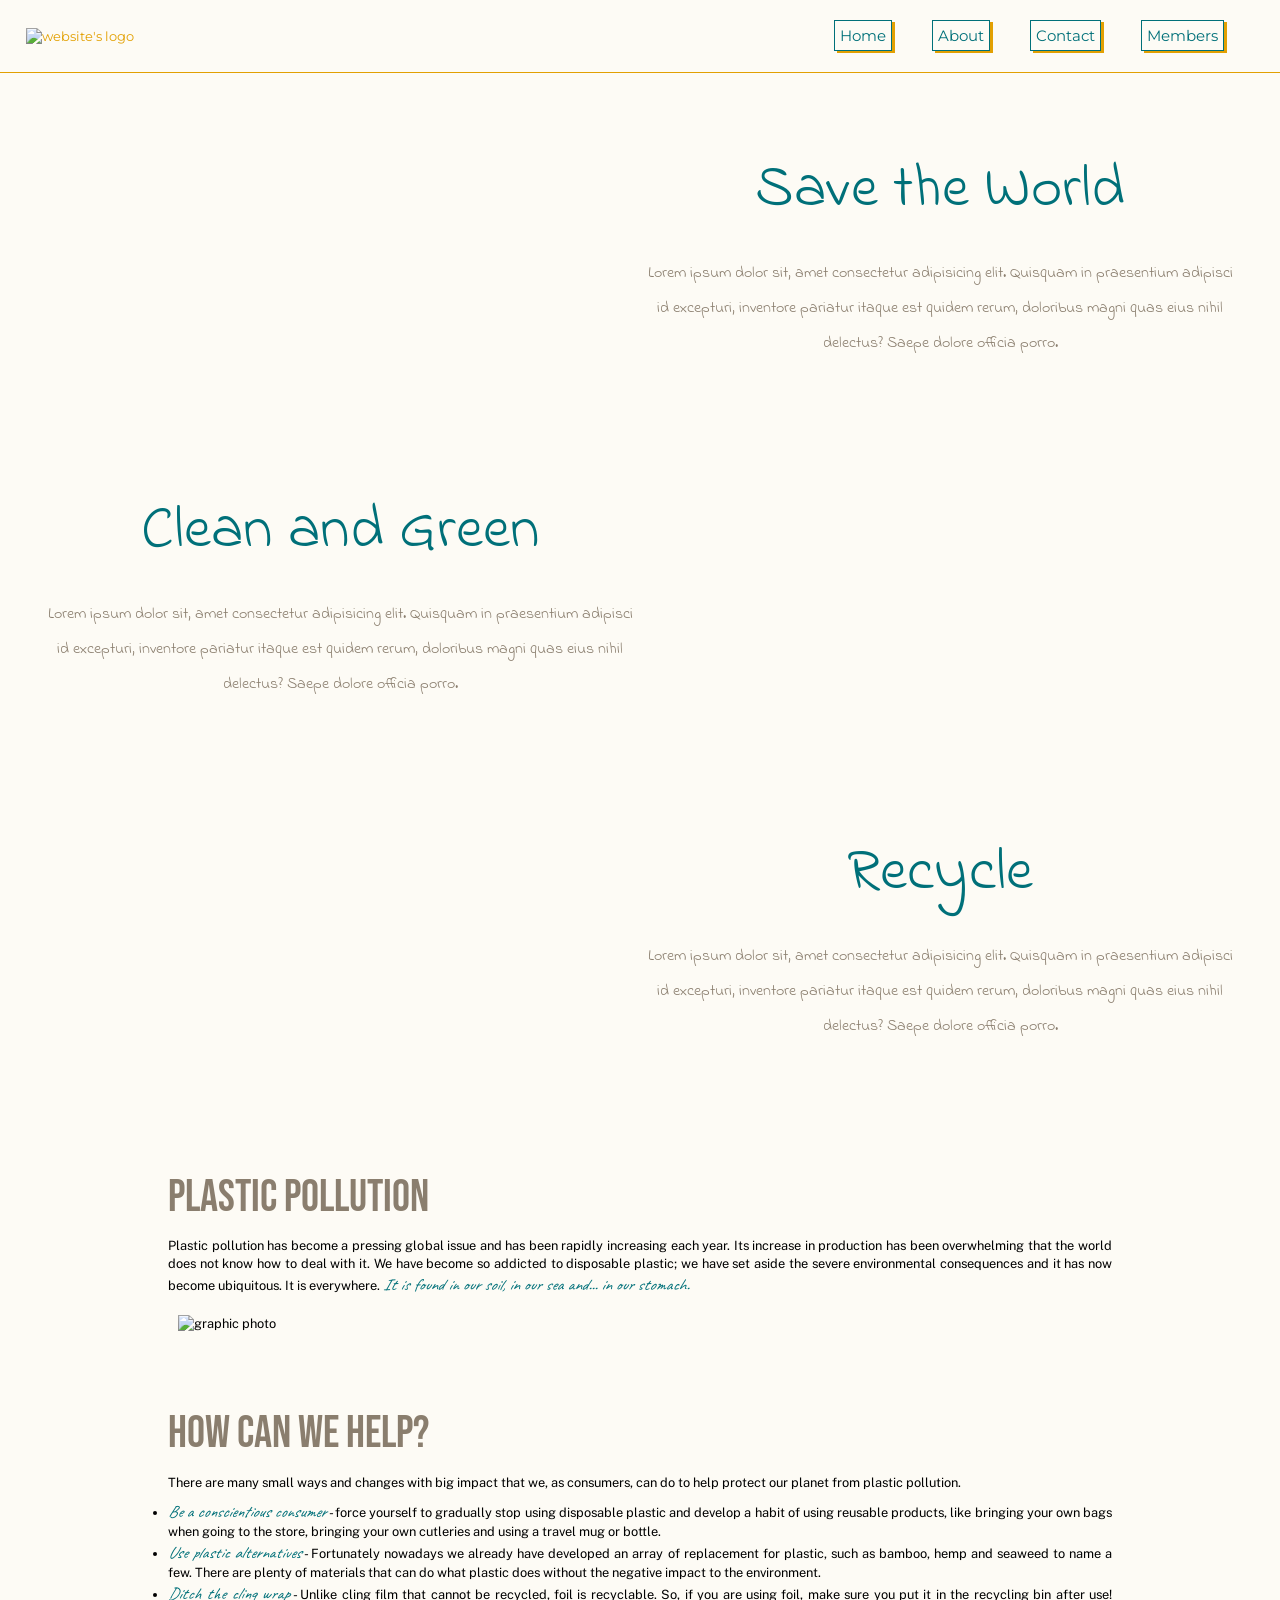
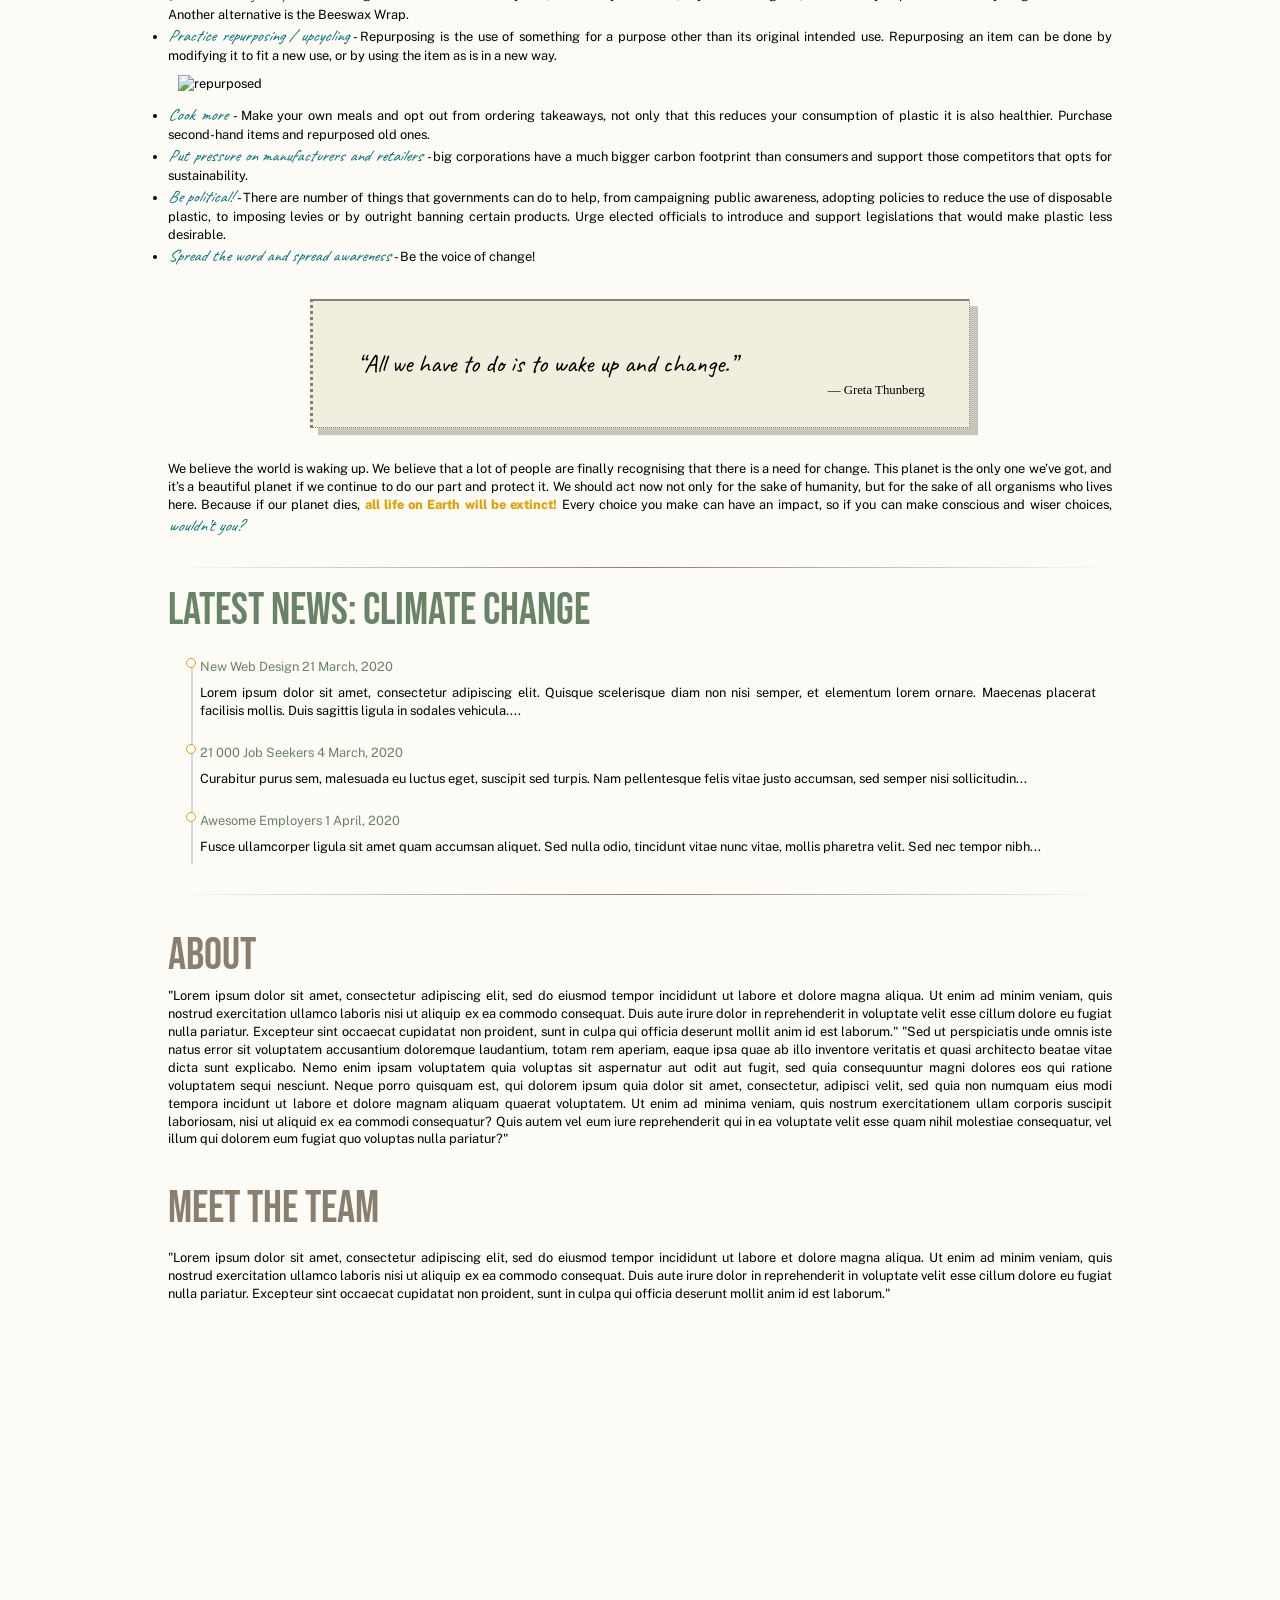
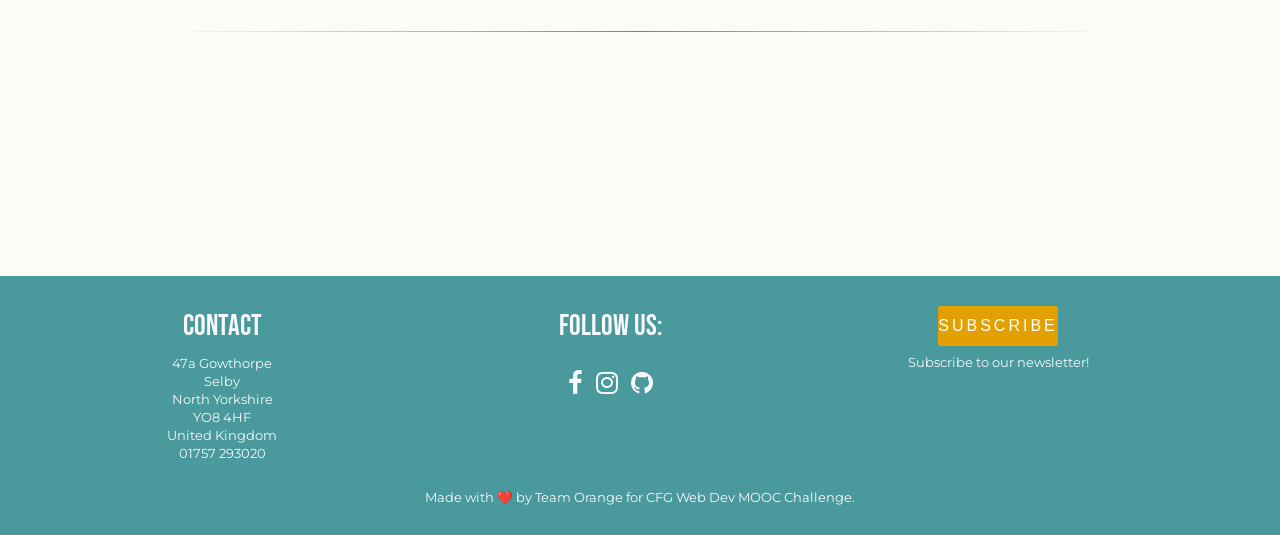
==== home.html @ 7faf9de5 "update" ====
<!DOCTYPE html>
<html lang="en">

<head>
    <meta charset="UTF-8">
    <title>Team Naranja: Website's Main Page</title>
   
    <meta http-equiv="X-UA-Compatible" content="IE=edge">
    <meta name="viewport" content="width=device-width, initial-scale=1.0">


  <!-- Favicon -->
  <link rel="icon" type="image/png" href="./assets/images/favicon.svg">


    <!-- CSS LINK GOES HERE -->
    <link rel="stylesheet" href="styles.css">
    <link rel="stylesheet" href="https://maxcdn.bootstrapcdn.com/font-awesome/4.7.0/css/font-awesome.min.css">


</head>

<body>
 <!-- Back to top button - displayed when the user scrolls down -->
 
 <button onclick="topFunction()" id="myBtn" title="Go to top">
    <img id="top" src="./assets/images/top-arrow.png" 
    alt="up to top arrow" width="20" height="20">
</button>

   <header>
    <nav>
    <div class="header_logo">
        <img src="assets/images/logo-naranja-100X40.svg" alt="website's logo">
    </div>
            <ul class="header_nav-list">
                <li><a href="index.html">Home</a></li>
                <li><a href="#about">About</a></li>
                <li><a href="#contact">Contact</a></li>
                <li><a href="Members.html">Members</a></li>


            </ul>
    </nav>

    <div class="menu-wrap">
        <input type="checkbox" class="toggler">
            <div class="hamburger">
                <div></div>
            </div>
            <div class="menu">
                <div>
                    <div>
                        <ul>
                            <li><a href="index.html">Home</a></li>
                            <li><a href="#about">About</a></li>
                            <li><a href="#contact">Contact</a></li>
                            <li><a href="Members.html">Members</a></li>
                        </ul>
                    </div>
                </div>
            </div>
    </div>
    </header>   

    <main>
        <div class="header">
        <div class="content_top">
            <img src="./assets/images/first.jpeg" alt="">
            <div class="content_writeup">
                <p>Save the World</p>
                <small>Lorem ipsum dolor sit, amet consectetur adipisicing elit. Quisquam in praesentium adipisci id excepturi,
                    inventore pariatur itaque est quidem rerum, doloribus magni quas eius nihil delectus? Saepe dolore officia
                    porro.</small>
            </div>
        </div>

        <div class="content_top">
            <div class="content_writeup">
                <p>Clean and Green</p>
                <small>Lorem ipsum dolor sit, amet consectetur adipisicing elit. Quisquam in praesentium adipisci id excepturi,
                    inventore pariatur itaque est quidem rerum, doloribus magni quas eius nihil delectus? Saepe dolore officia
                    porro.</small>
                </div>
                <img src="./assets/images/girl.jpeg" alt="">
            </div>
            
        <div class="content_top">
            <img src="./assets/images/istockphoto-153561513-612x612.jpeg" alt="">
            <div class="content_writeup">
                <p>Recycle</p>
                <small>Lorem ipsum dolor sit, amet consectetur adipisicing elit. Quisquam in praesentium adipisci id excepturi,
                    inventore pariatur itaque est quidem rerum, doloribus magni quas eius nihil delectus? Saepe dolore officia
                    porro.</small>
            </div>

        </div>

        <div class="content">
            <article>
            <h1>Plastic Pollution</h1>
            <p>Plastic pollution has become a pressing global issue and has been rapidly increasing each year.
                Its increase in production has been overwhelming that the world does not know how to deal with it.
                We have become so addicted to disposable plastic; we have set aside the severe environmental consequences and it has now become ubiquitous.
                It is everywhere. <em>It is found in our soil, in our sea and... in our stomach.</em></p>
            <img src="assets/images/pexels-francis-desjardins-8275505.jpg" alt="graphic photo">
            <br>
            </article>
        <hr>    
            <article>
                    <h1>How can we help?</h1>
                    <p>There are many small ways and changes with big impact that we, as consumers, can do to help protect our planet from plastic pollution.</p>
                    <ul>
                    <li><em>Be a conscientious consumer</em> - force yourself to gradually stop using disposable plastic and develop a habit of using reusable products, like bringing your own bags when going to the store, bringing your own cutleries and using a travel mug or bottle.</li>
                    <li><em>Use plastic alternatives</em> - Fortunately nowadays we already have developed an array of replacement for plastic, such as bamboo, hemp and seaweed to name a few. There are plenty of materials that can do what plastic does without the negative impact to the environment.</li>
                    <li><em>Ditch the cling wrap</em> - Unlike cling film that cannot be recycled, foil is recyclable. So, if you are using foil, make sure you put it in the recycling bin after use! Another alternative is the Beeswax Wrap.</li>
                    <li><em>Practice repurposing / upcycling</em> - 
                      Repurposing is the use of something for a purpose other than its original intended use. Repurposing an item can be done by modifying it to fit a new use, or by using the item as is in a new way.</li>
                      <img src="assets/images/pexels-karolina-grabowska-7692976.jpg" alt="repurposed">
                  <li><em>Cook more </em>- Make your own meals and opt out from ordering takeaways, not only that this
                      reduces your consumption of plastic it is also healthier. Purchase second-hand items and
                      repurposed old ones.</li>
                  <li><em>Put pressure on manufacturers and retailers </em>- big corporations have a much bigger carbon
                      footprint than consumers and support those competitors that opts for sustainability.</li>
                  <li><em>Be political! </em> - There are number of things that governments can do to help, from campaigning public awareness, adopting policies to reduce the use of disposable plastic, to imposing levies or by outright banning certain products. Urge elected officials to introduce and support
                      legislations that would make plastic less desirable.</li>
                   <li><em>Spread the word and spread awareness </em>- Be the voice of change!</li>
                </ul>

            

            
                <blockquote>“All we have to do is to wake up and change.”<br><span class="quote_author">— Greta Thunberg</span></blockquote>
                We believe the world is waking up. We believe that a lot of people are finally recognising that there is a need for change.
                This planet is the only one we’ve got, and it’s a beautiful planet if we continue to do our part and protect it.
                We should act now not only for the sake of humanity, but for the sake of all organisms who lives here. Because if our planet dies, <strong>all life on Earth will be extinct!</strong>
                Every choice you make can have an impact, so if you can make conscious and wiser choices, <em>wouldn’t you?</em>
            </article>
            

            <article>
                <hr>
                <h1><a href="https://edition.cnn.com/specials/world/cnn-climate">LATEST NEWS: CLIMATE CHANGE</a></h1>
                <!-- <div class="box"> -->
                        <div class="col-md-6 offset-md-3">

                            <ul class="timeline">
                                <li>
                                    <a target="_blank" href="https://www.totoprayogo.com/#">New Web Design</a>
                                    <a href="#" class="float-right">21 March, 2020</a>
                                    <p>Lorem ipsum dolor sit amet, consectetur adipiscing elit. Quisque scelerisque diam non nisi semper, et elementum lorem ornare. Maecenas placerat facilisis mollis. Duis sagittis ligula in sodales vehicula....</p>
                                </li>
                                <li>
                                    <a href="#">21 000 Job Seekers</a>
                                    <a href="#" class="float-right">4 March, 2020</a>
                                    <p>Curabitur purus sem, malesuada eu luctus eget, suscipit sed turpis. Nam pellentesque felis vitae justo accumsan, sed semper nisi sollicitudin...</p>
                                </li>
                                <li>
                                    <a href="#">Awesome Employers</a>
                                    <a href="#" class="float-right">1 April, 2020</a>
                                    <p>Fusce ullamcorper ligula sit amet quam accumsan aliquet. Sed nulla odio, tincidunt vitae nunc vitae, mollis pharetra velit. Sed nec tempor nibh...</p>
                                </li>
                            </ul>
                        <!-- </div> -->
                </div>
                </article>

                <hr>

         <section name="About" id="about">
                <h1>About</h1>
                "Lorem ipsum dolor sit amet, consectetur adipiscing elit, sed do eiusmod tempor incididunt ut labore et dolore magna aliqua.
             Ut enim ad minim veniam, quis nostrud exercitation ullamco laboris nisi ut aliquip ex ea commodo consequat.
             Duis aute irure dolor in reprehenderit in voluptate velit esse cillum dolore eu fugiat nulla pariatur.
             Excepteur sint occaecat cupidatat non proident, sunt in culpa qui officia deserunt mollit anim id est laborum."

            "Sed ut perspiciatis unde omnis iste natus error sit voluptatem accusantium doloremque laudantium, totam rem aperiam, eaque ipsa quae ab illo inventore veritatis et quasi architecto beatae vitae dicta sunt explicabo.
             Nemo enim ipsam voluptatem quia voluptas sit aspernatur aut odit aut fugit, sed quia consequuntur magni dolores eos qui ratione voluptatem sequi nesciunt.
             Neque porro quisquam est, qui dolorem ipsum quia dolor sit amet, consectetur, adipisci velit, sed quia non numquam eius modi tempora incidunt ut labore et dolore magnam aliquam quaerat voluptatem.
             Ut enim ad minima veniam, quis nostrum exercitationem ullam corporis suscipit laboriosam, nisi ut aliquid ex ea commodi consequatur? Quis autem vel eum iure reprehenderit qui in ea voluptate velit esse quam nihil molestiae consequatur, vel illum qui dolorem eum fugiat quo voluptas nulla pariatur?"



            </section>

            <section id="members" name="Meet the Team">
               <h1>Meet the Team</h1>
            
               <p>"Lorem ipsum dolor sit amet, consectetur adipiscing elit, sed do eiusmod tempor incididunt ut labore et dolore magna
                aliqua. Ut enim ad minim veniam, quis nostrud exercitation ullamco laboris nisi ut aliquip ex ea commodo consequat.
                Duis aute irure dolor in reprehenderit in voluptate velit esse cillum dolore eu fugiat nulla pariatur. Excepteur sint
                occaecat cupidatat non proident, sunt in culpa qui officia deserunt mollit anim id est laborum."</p>
            </article>
            <div class="box fix">
                <img src="assets/images/Vivian.jpg" class="avatar" alt="Vivian">
              <h2>Vivian</h2>
              "Lorem ipsum dolor sit amet, consectetur adipiscing elit, sed do eiusmod tempor incididunt ut labore et dolore magna
              aliqua. Ut enim ad minim veniam, quis nostrud exercitation ullamco laboris nisi ut aliquip ex ea commodo consequat.
              Duis aute irure dolor in reprehenderit in voluptate velit esse cillum dolore eu fugiat nulla pariatur. Excepteur sint
              occaecat cupidatat non proident, sunt in culpa qui officia deserunt mollit anim id est laborum."
            </div>
            <hr>
            <div class="box fix">
                <img src="assets/images/00001864000300.jpg" class="avatar" alt="Jenny">
              <h2>Jenny</h2>
               Lorem ipsum dolor sit amet, consectetur adipiscing elit, sed do eiusmod tempor incididunt ut labore et dolore magna
              aliqua. Ut enim ad minim veniam, quis nostrud exercitation ullamco laboris nisi ut aliquip ex ea commodo consequat.
              Duis aute irure dolor in reprehenderit in voluptate velit esse cillum dolore eu fugiat nulla pariatur. Excepteur sint
              occaecat cupidatat non proident, sunt in culpa qui officia deserunt mollit anim id est laborum."
            </div>

            <hr>
                <div class="box fix">
                    <img src="assets/images/stella-photo.png" class="avatar" alt="Stella">
                    <h2>Stella</h2>
                        "Lorem ipsum dolor sit amet, consectetur adipiscing elit, sed do eiusmod tempor incididunt ut labore et dolore magna
                        aliqua. Ut enim ad minim veniam, quis nostrud exercitation ullamco laboris nisi ut aliquip ex ea commodo consequat.
                        Duis aute irure dolor in reprehenderit in voluptate velit esse cillum dolore eu fugiat nulla pariatur. Excepteur sint
                        occaecat cupidatat non proident, sunt in culpa qui officia deserunt mollit anim id est laborum."</p>
                </div>
        </section>
    </main>
   

    <footer>

        <section id="footer">
            <div class="row">
                <div class="column">
                  <h3 id="contact">Contact</h3>
                  <p>47a Gowthorpe<br>
                    Selby<br>
                    North Yorkshire<br>
                    YO8 4HF<br>
                    United Kingdom<br>
                    
                    01757 293020  </p>
                </div>
                <div class="column">
                  <h3>Follow us:</h2><br>
                    <div class="footer_socials">

                        <a href="https://www.facebook.com/" title="Facebook" target="_blank"><i class="fa fa-facebook"></i></a>
                        <a href="https://www.instagram.com/" title="Instagram" target="_blank"><i class="fa fa-instagram"></i></a>
                        <a href="https://github.com/Stellabam/team-orange-CFG" title="Github" target="_blank"><i class="fa fa-github"></i></a>
   <!-- Ignore these social icons 
                        <a href="#" title="LinkedIn+" target="_blank"><i class="fa fa-linkedin"></i></a>
                        <a href="#" title="Dribbble" target="_blank"><i class="fa fa-dribbble"></i></a>-->

                    </div>
                </div>
                <div class="column">

                        <button id="open-subscribe-form">
                            Subscribe
                        </button>
                
                  <p>Subscribe to our newsletter!</p>

             
                  <div class="subscribe-form">
                    <div class="left">
                      <img src="./assets/images/recycle.gif" alt="" width="80%">
                    </div>
                    <div class="right">
                      <h2>Subscribe to our newsletter!</h2>
                              <p>Please subscribe to learn more about our news and activities.</p>
                     
                      <div class="form">
                        <div class="input">
                          <label for="email">Your Email</label>
                          <input type="email" id="email" placeholder="john@gmail.com">
                        </div>
                        <div class="button">
                          <button id="show-message">Subscribe</button>
                        </div>
                      </div>
                    </div>
                    <button class="close-btn">
                      &times;
                    </button>
                  </div>
                  <div>
                   
                  </div>

               

                </div>
                
                <p class="fix">Made with ❤️ by Team Orange for CFG Web Dev MOOC Challenge.</p>
        </section>
    
        
    </footer>


    <!-- JAVASCRIPT -->
    <script src="script.js"> </script>

</body>
</html>
---- styles.css ----
/* FONTS */
@import url("https://fonts.googleapis.com/css2?family=Montserrat&family=Libre+Baskerville&family=Bebas+Neue");
@import url("https://fonts.googleapis.com/css2?family=Caveat&family=Indie+Flower&family=Londrina+Shadow");
@import url("https://fonts.googleapis.com/css2?family=Public+Sans");
@import url("https://fonts.googleapis.com/css2?family=Material+Symbols+Outlined:opsz,wght,FILL,GRAD@20..48,100..700,0..1,-50..200");

/* CUSTOM PROPERTIES */
:root {
    /* COLORS */
    --brand-color: rgb(0, 112, 121);
    --opaque-brand-color: rgba(13, 110, 139, 0.75);
    --overlay-color: rgba(61, 69, 34, 0.75);
    --team-color: rgb(226, 160, 2);
    --link-hover: rgb(255, 217, 102);
    --white: #fff;
    --ghostwhite: rgb(248, 248, 255);
    --transparent: rgb(127,128,129, 0.75);
    --grey: rgb(198, 198, 188);
    --blue: rgb(203,209,207);
    --green: rgb(105, 131, 105);
    --beige: #8a7e6e;
    --light-beige: #c1beae;
    --nav: #fdfbf5;
    --footer: rgba(0, 113, 121, 0.708);

    /* SPEED */
    --menu-speed: 0.75s;
} 

* {
    margin: 0;
    padding: 0;
    box-sizing: border-box;
}

html {
    font-family: "Public Sans", Arial, Helvetica, sans-serif;
    scroll-behavior: smooth;
    font-size: 1vw;
    line-height: 1.4;
}

.material-symbols-outlined {
  font-variation-settings:
  'FILL' 0,
  'wght' 400,
  'GRAD' 0,
  'opsz' 48
}

/* WELCOME PAGE start */

.video_wrap {
  position: relative;
  height: 100vh;
}

.video {
  position: absolute;
  right: 0;
  bottom: 0;
  min-height: 100%;
  min-width: 100%;
  opacity: .9;
  z-index: -1;
}

.video[poster] {
  object-fit: cover;
}

.welcome_page {
  position: absolute;
  display: flex;
  /* padding: 20px; */
  flex-wrap: wrap;
  flex-direction: column;
  align-items: center;
  justify-content: center;
  top: 35%;
  left: 0;
  width: 100%;
  color: var(--white);
  z-index: 3;
}

.welcome_page h1 {
  font-size: 5rem;
  letter-spacing: .7rem;
  font-weight: 700;
  color: var(--team-color);
}

.intro_sub ul {
  display: flex;
  text-align: center;
}

.intro_sub ul li {
  margin-right: 40px;
  list-style: none;
  color: var(--ghostwhite);
  font-size: 18px;
  text-align: center;
}

.btn {
  padding: 10px 30px;
  margin: 20px 0;
}

button {
  cursor: pointer;
  border-radius: 40px;
  font-size: 1.1rem;
  border: none;
  background: var(--brand-color);
  transition: background .5s;
  text-transform: uppercase;
  letter-spacing: 3px;
  font-weight: 100;
}

.welcome_page>button:hover {
  background-color: var(--opaque-brand-color);
  box-shadow: 0 10px 20px var(--white) .2;
}

.welcome_page>button>a {
  text-decoration: none;
}

.welcome_page>button>a:hover {
  cursor: pointer;
  color: white;
  background-color: none;
}

.welcome_page>button>a::before {
  display: none;
}

.btn-white {
  background-color: white;
  color: grey;
}

/* WELCOME PAGE ends */


/* NAVIGATION BAR */
nav {
    display: flex;
    justify-content: space-between;
    background: var(--nav);
    backdrop-filter: blur(0.0625rem);
    align-items: center;
    position: fixed;
    width: 100%;
    z-index: 1;
    top: 0;
    font-family: 'Montserrat', Arial, Helvetica, sans-serif;
    font-size: 1rem;
    padding: 1.25rem;
    color: var(--team-color);
    border-bottom: 0.125rem solid var(--team-color);
}

.header_logo > img {
  padding-top: 0.9375rem;
  width: 100%;
  }

.header_nav-list {
    position: sticky;
    display: flex;
    justify-content: space-between;
    list-style-type: none;
    background-color: none; 
}

.header_nav-list li a {
    text-decoration: none;
    background: none;
    margin-right: 40px;
    position: relative;
    color: var(--brand-color);
    font-size: 1.2vw;
    list-style: none;
    justify-content: space-around;
    border: 1px double var(--brand-color);
    padding: 5px;
    box-shadow: 3px 2px var(--team-color);
    text-transform: capitalize;
  
}

.header_nav-list li a:hover {
  transform: none;
  text-decoration: none;
  margin-right: 40px;
  position: relative;
  color: var(--team-color);
  /* font-weight: 500; */
  list-style-type: none;
  justify-content: space-between;
  border: 1px solid var(--light-beige);
}

  a::before {
    background: var(--ghostwhite);
    content: "";
    inset: 0;
    position: absolute;
    transform: scaleX(0);
    transform-origin: right;
    transition: transform 0.5s ease-in-out;
    z-index: -1;
  }
  
  
  a:hover::before {
    transform: scaleX(1);
    transform-origin: left;
  }
  
  .header_nav-list li a:hover{
      /* color: var(--brand-color); */
      transition: 1s;
    }


/* HAMBURGER MENU BAR */
.menu-wrap {
    position: fixed;
    top: 20px;
    right: 0;
    z-index: 1;
    display: none;
  }
  
  .menu-wrap .toggler {
    position: absolute;
    top: 20px;
    right: 20px;
    z-index: 2;
    cursor: pointer;
    width: 65px; /* ch*/
    height: 30px; /* ch*/
    opacity: 0;
  }
  
  .menu-wrap .hamburger {
    position: absolute;
    top: 15px; /* ch*/
    right: 20px; /* ch*/
    z-index: 1;
    width: 65px;
    height: 30px;
    padding: 1rem;
    background: transparent;
    display: flex;
    align-items: center;
    justify-content: center;
  }
  
  /* Hamburger Line */
  .menu-wrap .hamburger>div {
    position: relative;
    flex: none;
    width: 100%;
    height: 2px;
    background: var(--team-color);
    display: flex;
    align-items: center;
    justify-content: center;
    transition: all 0.4s ease;
  }
  
  /* Hamburger Lines - Top & Bottom */
  .menu-wrap .hamburger>div::before,
  .menu-wrap .hamburger>div::after {
    content: "";
    position: absolute;
    z-index: 1;
    top: -10px;
    width: 100%;
    height: 2px;
    background: inherit;
  }
  
  /* Moves Line Down */
  .menu-wrap .hamburger>div::after {
    top: 10px;
  }
  
  /* Toggler Animation */
  .menu-wrap .toggler:checked+.hamburger>div {
    transform: rotate(135deg);
  }
  
  /* Turns Lines Into X */
  .menu-wrap .toggler:checked+.hamburger>div:before,
  .menu-wrap .toggler:checked+.hamburger>div:after {
    top: 0;
    transform: rotate(90deg);
  }
  
  /* Rotate On Hover When Checked */
  .menu-wrap .toggler:checked:hover+.hamburger>div {
    transform: rotate(225deg);
  }
  
  /* Show Menu */
  .menu-wrap .toggler:checked~.menu {
    visibility: visible;
  }
  
  .menu-wrap .toggler:checked~.menu>div {
    transform: scale(1);
    transition-duration: var(--menu-speed);
  }
  
  .menu-wrap .toggler:checked~.menu>div>div {
    opacity: 1;
    transition: opacity 0.4s ease 0.4s;
  }
  
  .menu-wrap .menu {
    position: fixed;
    top: 0;
    right: 0;
    width: 100%;
    height: 100%;
    visibility: hidden;
    overflow: hidden;
    display: flex;
    align-items: center;
    justify-content: center;
  }
  
  .menu-wrap .menu>div {
    background-color: var(--opaque-brand-color);
    backdrop-filter: blur(3px);
    border-radius: 50%;
    width: 400vw;
    height: 400vw;
    display: flex;
    flex: none;
    align-items: center;
    justify-content: center;
    transform: scale(0);
    transition: all 0.4s ease;
  }
  
  .menu-wrap .menu>div>div {
    max-width: 90vw;
    max-height: 100vh;
    text-align: center;
    opacity: 0;
    transition: opacity 0.4s ease;
  }
  
  .menu-wrap .menu>div>div>ul>li {
    list-style: none;
    text-align: center;
    font-size: 1rem;
    padding: 1rem;
    /* color: var(--green); */
    font-family: "Montserrat", Arial, Helvetica, sans-serif;
    /* font-size: 2.5rem;
    margin-top: 6rem;
    color: #fff; */

  }
  
  .menu-wrap .menu>div>div>ul>li>a {
    color: white;
    position: relative;
    text-decoration: none;
    transition: color 0.5s ease;
  }
  
  .menu-wrap .menu>div>div>ul>li>a:hover {
    color: var(--brand-color);
    font-weight: 600;
    padding: 4.8px;
  }


  /* Components of the Website; i.e. sections, containers, etc.. */
  body {
    background-color: rgb(253, 251, 245);
  }

  .main {
    /* color: rgb(0,0,0); */
    background-color: var(--nav);
    padding: 20px;
    margin: auto;
  }

  img {
    width: 100%;
    height: auto;
    margin: 0 auto;
    padding: 10px;
  }

  .content {
    display: block;
    width: 80%;
    margin: auto;
    padding: 1.25rem 3.125rem 0.625rem 3.125rem;
    border-radius: 1.25rem;
    text-align: justify;
  }

  .content_top {
    display: flex;
    align-items: center;
    justify-content: space-between;
    padding: 3.5rem 3.125rem;
    margin-bottom: 2.5rem;
    font-family: "Indie Flower";
  }

    .content_top:nth-child(1) {
    margin-top: 7.5rem;
    }

    .content_top img {
       width: 40%;
       border-radius: 50%;
       animation: wiggle 8s linear infinite;
     }
  
     /* Animation: Wiggle */
     @keyframes wiggle {
  
       0%,
       7% {
         transform: rotateZ(0);
       }
  
       15% {
         transform: rotateZ(-15deg);
       }
  
       20% {
         transform: rotateZ(10deg);
       }
  
       25% {
         transform: rotateZ(-10deg);
       }
  
       30% {
         transform: rotateZ(6deg);
       }
  
       35% {
         transform: rotateZ(-4deg);
       }
  
       40%,
       100% {
         transform: rotateZ(0);
       }

     }


  .content_writeup {
    width: 50%;
    text-align: center;
  }

    .content_top p {
      font-size: 60px;
      margin-bottom: 15px;
      color: var(--brand-color);
    }

        .content_top small {
          font-size: 16px;
          line-height: 35px;
          color: rgb(138, 126, 110);
        }


  .container {
    position: absolute;
    top: 13rem;
    left: 0rem;
    color: #000;
    padding: 20px;
    z-index: 3;
    margin: 20px auto;
  }
  

  section {
    margin: 30px 0;
  }

  article {
    margin: 30px 0;
  }

  .avatar {
    width: 150px;
    height: inherit;
    border-radius: 50%;
    float: left;
    
    /* Change the shape 
    according to the image */
    shape-outside: circle();
    background-color: none;
  }

  .fix {
    clear: both;
  }

  #footer {
    position: absolute;
    text-align: center;
    background-color: var(--footer);
    color: var(--ghostwhite);
    width: 100%;
    margin: 50px 0px 0px;
    padding: 20px;
    font-family: "Montserrat", Arial, Helvetica, sans-serif;
  }
          /* FOOTER COLUMNS */ 
    .column {
      float: left;
      width: 30%;
      padding: 10px;
      margin-left: 1.25rem;
      height: 100%;
      text-align: center;
    }
    
    /* Clear floats after the columns */
    .row:after {
      content: "";
      display: table;
      clear: both;
    }

    .footer_socials a {
      margin: auto;
      padding: 5px;
      color: var(--ghostwhite);
      font-size: 2vw;
    }
      
      .footer_socials a::before {
      background-color: transparent;
      }

      .footer_socials a:hover::before {
        transform: scaleX(1);
        transform-origin: left;
        }


  /* NEWS TIMELINE */
  ul.timeline {
    list-style-type: none;
    position: relative;
  }

  ul.timeline:before {
    content: ' ';
    background: #d4d9df;
    display: inline-block;
    position: absolute;
    left: 1.8125rem;
    width: 0.125rem;
    height: 100%;
    z-index: -1;
  }

  ul.timeline > li {
    margin: 1.25rem;
    padding-left: 1.25rem;
  }

  ul.timeline > li:before {
    content: ' ';
    background: white;
    display: inline-block;
    position: absolute;
    border-radius: 50%;
    border: 0.125rem solid var(--team-color);
    left: 1.4375rem;
    width: 0.625rem;
    height: 0.625rem;
    z-index: -1;
  }


  /* TEXT ATTRIBUTES */
  h1 {
    font-size: 3.5vw;
    color: var(--beige);
    font-family: "Bebas Neue", Arial, Helvetica, sans-serif;
    font-weight: 100;
  }

  h2 {
    font-size: 2.8vw;
    font-family: "Bebas Neue", Helvetica, sans-serif;
    font-weight: 100;
    color: var(--light-beige);
    font-weight: 100;
  }

  h3 {
    font-size: 2.3vw;
    font-family: "Bebas Neue", Arial, Helvetica, sans-serif;
    color: var(--ghostwhite);
    font-weight: 100;
  }
  
  p {
    padding: 0.625rem 0;
    font-size: inherit;
  }
  
  em {
    font-family: "Caveat";
    font-size: 1.3vw;
    color: var(--brand-color)
  }

  strong {
    font-weight: 800;
    color: var(--team-color);
  }

  hr {
    border: 0;
    height: 0.0625rem;
    background-image: linear-gradient(to right,
        rgba(0, 0, 0, 0),
        var(--beige),
        rgba(0, 0, 0, 0));
    margin: 0.625rem 0rem 0.9375rem;
  }
  
  blockquote {
    font-size: 2vw;
    font-family: "Caveat";
    padding: 3.5rem;
    margin: 2.5rem auto;
    width: 70%;
    -moz-box-align: center;
    background-color: rgb(127, 127, 12, 0.1);
    border-radius: 0em;
    border-top: 0.1875rem double var(--beige);
    border-left: 0.25rem dotted var(--beige);
    border-right: 0.0625rem dotted var(--beige);
    border-bottom: 0.0625rem dotted var(--beige);
    box-shadow: 0.625rem 0.5625rem rgb(198, 198, 188);
  }

  .quote_author {
    font-family: "Baskerville";
    font-size: 1vw;
    float: right;
  }

    a {
    color: var(--green);
    position: relative;
    text-decoration: none;
    }
    
    a::before {
    background-color: var(--link-hover);
    content: "";
    inset: 0;
    position: absolute;
    transform: scaleX(0);
    transform-origin: right;
    transition: transform 0.5s ease-in-out;
    z-index: -1;
    }
    
    a:hover::before {
    transform: scaleX(1);
    transform-origin: left;
    }

    #members>p{
      margin-bottom: 1.375rem;
    }

  /* BOX SCROLL ANIMATION */
  .box {
    background-color: transparent;
    margin: 20px auto;
    padding: 0.625rem 0;
    max-width: 100%;
    height: 100%;
    text-align: justify;
    transform: translateX(-200%);
    transition: transform 0.9s ease-in-out;
  }
  
  .box:nth-of-type(even) {
    transform: translateX(-200%);
  }
  
  .box.show {
    transform: translateX(0);
    transition: all 0.9s;
  }

  /* FOR THE SUBSCRIBE BUTTON */
    #open-subscribe-form {
      width: 9.375rem;
      height: 3.125rem;
      background-color: #E2A002;
      color: #fff;
      font-size: 1.25rem;
      border: none;
      border-radius: 0.1875rem;
    }

        #open-subscribe-form:hover {
          cursor: pointer;
          color: var(--brand-color);
          background-color: whitesmoke;
        }
  
    .subscribe-form {
      position: fixed;
      top: -100%;
      left: 50%;
      transform: translate(-50%, -50%) scale(1.15);
      width: calc(100% - 1.25rem);
      max-width: 18.75rem;
      background: #fff;
      border-radius: 0.625rem;
      display: grid;
      gap: 0.625rem;
      padding: 3.125rem 2.5rem 2.5rem;
      box-shadow: 0rem 0.125rem 0.125rem 0.125rem rgba(0, 0, 0, 0.05);
      z-index: 2;
      opacity: 0;
      transition: top 0ms ease-in-out 300ms,
        transform 300ms ease-in-out 0ms,
        opacity 300ms ease-in-out 0ms;
    }
  
    .subscribe-form.active {
      top: 50%;
      transform: translate(-50%, -50%) scale(1);
      opacity: 1;
      transition: top 0ms ease-in-out 0ms,
        transform 300ms ease-in-out 0ms,
        opacity 300ms ease-in-out 0ms;
    }
  
    .subscribe-form .close-btn {
      position: absolute;
      top: 0.625rem;
      right: 0.625rem;
      font-size: 1.5625rem;
      color: rgb(255, 255, 255);
      background-color: var(--team-color);
      border: none;
      width: 2.1875rem;
      height: 2.1875rem;
      border-radius: 50%;
      cursor: pointer;
    }
  
    .subscribe-form .left {
      display: flex;
      align-items: center;
    }
  
    .subscribe-form .right h2 {
      font-size: 1.75rem;
      font-family: "Montserrat", sans-serif;
      line-height: 1.15;
      margin-bottom: 0.625rem;
      color: #111;
    }
  
    .subscribe-form .right p {
      font-size: 1rem;
      color: #555;
      margin-bottom: 0.9375rem;
    }
  
    .subscribe-form .right .form label {
      display: block;
      margin-bottom: 0.3125rem;
      font-size: 0.9375rem;
    }
  
    .subscribe-form .right .form .input {
      margin-bottom: 0.625rem;
    }
  
    .subscribe-form .right .form input {
      width: 100%;
      padding: 0.75rem;
      border: 0.125rem solid rgb(25, 117, 142);
      font-size: 1.0625rem;
      border-radius: 0.3125rem;
    }
  
    .subscribe-form .right .form button {
      width: 100%;
      padding: 0.625rem;
      font-size: 1.125rem;
      border-radius: 0.3125rem;
      border: none;
      outline: none;
      cursor: pointer;
      background: var(--brand-color);
      color: #fff;
      box-shadow: 0rem 0.125rem 0.125rem #ddd;
    }

        @media(max-width: 42.5rem) {
          
        }

  /* MEDIA QUERIES */
@media (max-width:37.5rem) {

    html {
      font-size: 2.5vw;
    }

    nav {
      top: 0;
    }

    main {
      width: 100%;
    }

    h1 {
      font-size: 7.0vw;
    }
    
    h2 {
      font-size: 6.0vw;
    }

    h3 {
      font-size: 5.0vw;
    }

    em {
      font-size: 4.0vw;
    }

    blockquote {
      font-size: 4.0vw;
    }

    .quote_author {
      margin-top: 3px;
      font-size: 2.3vw;
    }
  
    .header_nav-list {
      display: none;
    }

    #footer {
      width: 100%;
      margin: 1.875rem 0rem 0rem;
      padding: 0.625rem;
      font-size: 2vw;
    }

    .footer_socials a {
      font-size: 4.0vw;
    }

    .content {
      width: 90%;
      font-size: 3.0vw;
    }
  
    .wrap {
      position: relative;
      max-height: 60vh;
      min-width: 100vw;
    }
  
    .menu-wrap {
        display: inline-flex;
    }
  
    .content_top {
    flex-direction: column;
    }

    .content_top img{
      width: 100%;
    }

    .content_top:nth-child(2) {
    flex-direction: column-reverse;
    }



.content_writeup {
  width: 100%;
  padding: 0 0.625rem;
  text-align: center;
}
/* 
.column {
  width: 25%;
} */

#open-subscribe-form {
  width: 5rem;
  height: 1.875rem;
  font-size: 1rem;
}

.subscribe-form {
  grid-template-columns: repeat(1, 1fr);
 
}
  }
  
  @media(min-width: 680px) {
    .subscribe-form {
      grid-template-columns: repeat(2, 1fr);
      width: calc(100% - 1.25rem);
      max-width: 30rem;
    }
  }
  
  
/* "Back to top of the page" button*/

#myBtn {
  display: none;
  /* Hidden by default */
  position: fixed;
  bottom: 10px;
  right: 10px;
  z-index: 99;
  border: none;
  outline: none;
  background-color: rgb(226, 160, 2);
  cursor: pointer;
  padding: 0.2rem;
  border-radius: 10px;
}

#top {
  filter: contrast(4);
  width: 80%;
}

  /* Signup and login forms styles */
  .members-section {
    margin: 20rem 5rem 10rem 5rem;
  }

.members-container{
  display:flex;
  flex-direction: row;
  flex-wrap: wrap;
  justify-content: space-around;
}

.members-buttons {
  display: flex;
  flex-direction: column;
  align-items: flex-start; 
}

.members-heading {
  color:#0b5360;
}

.members-buttons > h3 {
  color: var(--beige);
}

.members-img{
  display: flex;
  flex-direction: column;
  justify-content: flex-end;
}
  
  /* Full-width input fields */
  input[type=text], input[type=password] {
    width: 100%;
    padding: 15px;
    margin: 5px 0 22px 0;
    display: inline-block;
    border: none;
    background: #f1f1f1;
  }
  
  /* Add a background color when the inputs get focus */
  input[type=text]:focus, input[type=password]:focus {
    background-color: rgb(223, 237, 236);
    outline: none;
  }
  
  /* Set a style for all buttons */
  .form-btn, .signup-btn {
    background-color: rgb(0, 112, 121);
    color: white;
    padding: 14px 20px;
    margin: 8px 0;
    border: none;
    border-radius: 5px;
    cursor: pointer;
    opacity: 0.9;
  }
  
  button:hover {
    opacity: 0.8;
  }

  
  
  /* Extra styles for the cancel button */
  .cancelbtn {
    padding: 14px 20px;
    background-color: var(--team-color);
    border-style: none;
    border-radius: 5px;
  }
  
  
  /* Float cancel and signup buttons and add an equal width */
  .cancelbtn, .signup-btn {
    float: left;
    width: 48%;
    margin: 2px;
  }
  
  /* Add padding to container elements */
  .form-container {
    padding: 16px;
  }
  
  
  /* Modal Content/Box */
  .modal-content {
    margin: 5% auto 15% auto;
    /* 5% from the top, 15% from the bottom and centered */
    border: 1px solid #888;
    width: 60%;
    /* Could be more or less, depending on screen size */
    background-color: #fff;
    border-radius: 10px;
    box-shadow: 0px 2px 2px 2px rgba(0, 0, 0, 0.05);
  
  }
  
  /* Style the horizontal ruler */
  /* hr {
    border: 1px solid #0b5360;
    margin-bottom: 25px;
  } */
  
  /* The Close Button (x) */
  .close {
    position: absolute;
    right: 50px;
    top: 50px;
    font-size: 40px;
    font-weight: bold;
    color: #f9f7f5;
  }
  
  .close:hover,
  .close:focus {
    color: var(--team-color);
    cursor: pointer;
  }
  
  /* Clear floats */
  .clearfix::after {
    content: "";
    clear: both;
    display: table;
  }
  
  /* Change styles for cancel button and signup button on extra small screens */
  @media screen and (max-width: 300px) {
    .cancelbtn, .signupbtn {
      width: 100%;
    }
  }
  
  span.psw {
    float: right;
    padding-top: 16px;
  }
  
  /* Change styles for span and cancel button on extra small screens */
  @media screen and (max-width: 300px) {
    span.psw {
      display: block;
      float: none;
    }
  
    .cancelbtn {
      width: 100%;
    }
  }
  
  /* The Modal (background) */
  .signup-modal, .login-modal {
    display: none;
    /* Hidden by default */
    position: fixed;
    /* Stay in place */
    z-index: 1;
    /* Sit on top */
    left: 0;
    top: 0;
    width: 100%;
    /* Full width */
    height: 100%;
    /* Full height */
    overflow: auto;
    /* Enable scroll if needed */
    background-color: rgba(3, 104, 125);
    padding-top: 50px;
  }
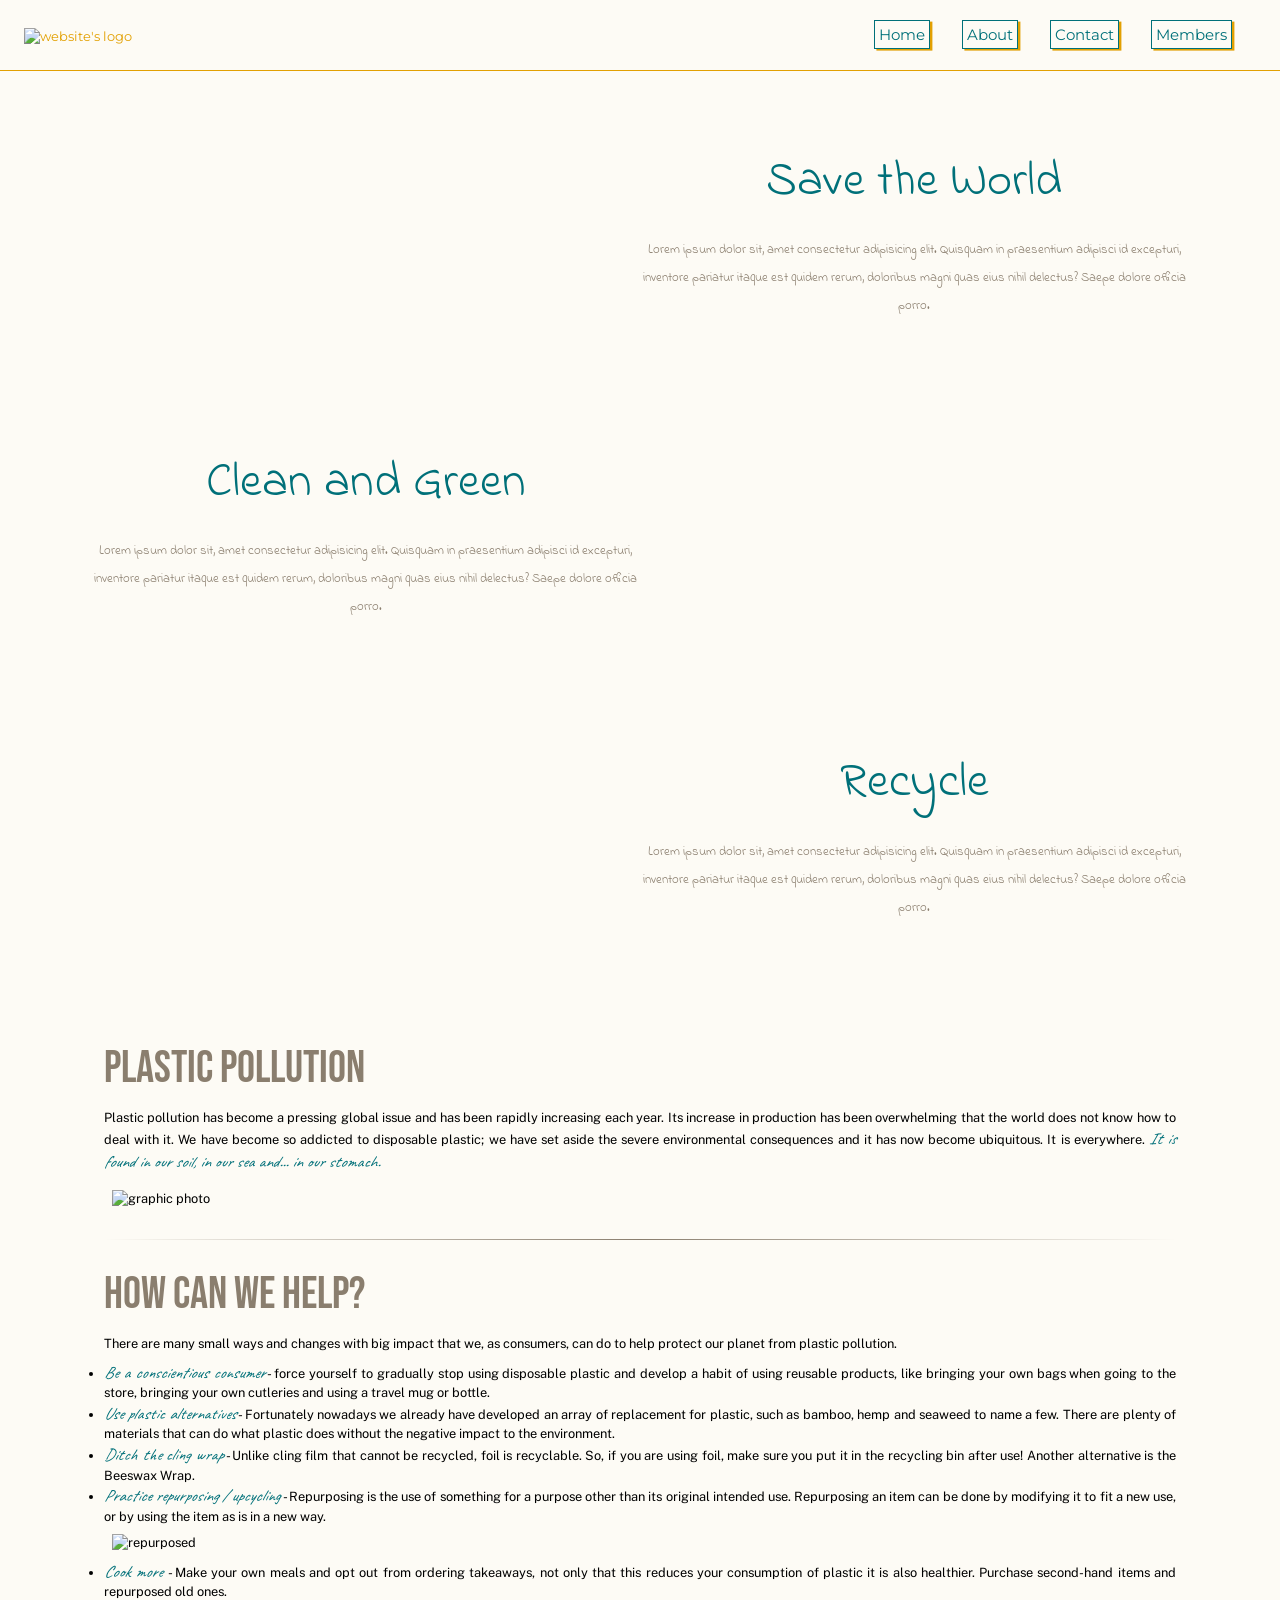
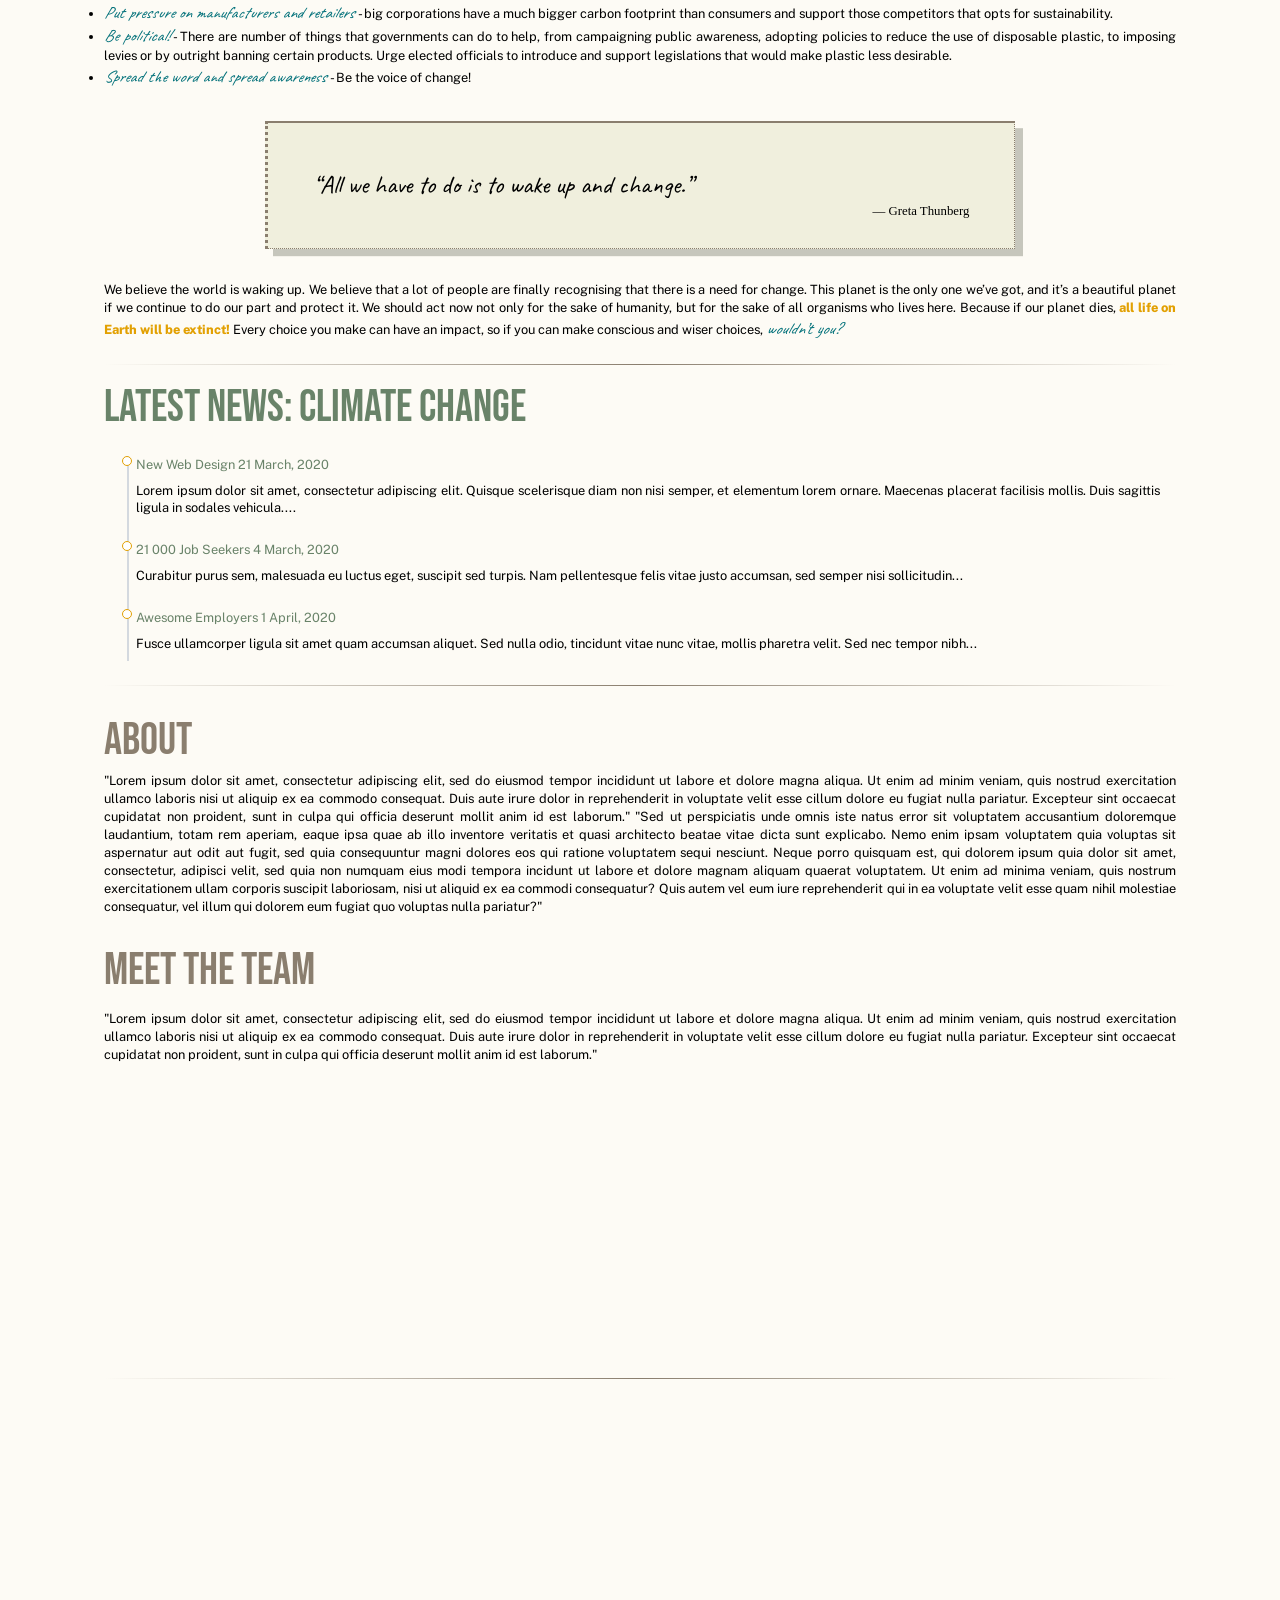
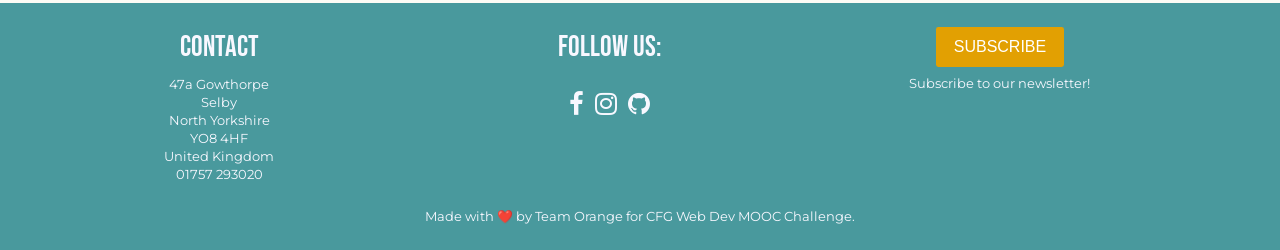
==== commit 3134d234: "Merge branch 'main' of https://github.com/Stellabam/team-orange-CFG" ====
--- a/home.html
+++ b/home.html
@@ -192,7 +192,7 @@
                 occaecat cupidatat non proident, sunt in culpa qui officia deserunt mollit anim id est laborum."</p>
             </article>
             <div class="box fix">
-                <img src="assets/images/Vivian.jpg" class="avatar" alt="Vivian">
+                <img src="assets/images/Vivian (1).jpeg" class="avatar" alt="Vivian">
               <h2>Vivian</h2>
               "Lorem ipsum dolor sit amet, consectetur adipiscing elit, sed do eiusmod tempor incididunt ut labore et dolore magna
               aliqua. Ut enim ad minim veniam, quis nostrud exercitation ullamco laboris nisi ut aliquip ex ea commodo consequat.
--- a/styles.css
+++ b/styles.css
@@ -48,31 +48,25 @@
   'opsz' 48
 }
 
-/* WELCOME PAGE start */
-
-.video_wrap {
-  position: relative;
+/* WELCOME PAGE starts */
+
+.image_wrap{
+  max-height: 100vh;
+}
+
+.image_wrap>img {
   height: 100vh;
-}
-
-.video {
-  position: absolute;
-  right: 0;
-  bottom: 0;
-  min-height: 100%;
-  min-width: 100%;
-  opacity: .9;
-  z-index: -1;
-}
-
-.video[poster] {
-  object-fit: cover;
-}
+  width: 100%;
+  background-size: cover;
+  padding: 0;
+  margin: 0;
+}
+
 
 .welcome_page {
   position: absolute;
   display: flex;
-  /* padding: 20px; */
+  flex-wrap: wrap;
   flex-wrap: wrap;
   flex-direction: column;
   align-items: center;
@@ -93,11 +87,12 @@
 
 .intro_sub ul {
   display: flex;
+  justify-content: space-between;
   text-align: center;
 }
 
 .intro_sub ul li {
-  margin-right: 40px;
+  padding: 0 20px;
   list-style: none;
   color: var(--ghostwhite);
   font-size: 18px;
@@ -105,25 +100,25 @@
 }
 
 .btn {
-  padding: 10px 30px;
-  margin: 20px 0;
+  padding: 0.625rem 1.875rem;
+  margin: 1.25rem 0;
 }
 
 button {
   cursor: pointer;
-  border-radius: 40px;
+  border-radius: 2.5rem;
   font-size: 1.1rem;
   border: none;
   background: var(--brand-color);
   transition: background .5s;
   text-transform: uppercase;
-  letter-spacing: 3px;
+  letter-spacing: 0.1875rem;
   font-weight: 100;
 }
 
 .welcome_page>button:hover {
   background-color: var(--opaque-brand-color);
-  box-shadow: 0 10px 20px var(--white) .2;
+  box-shadow: 0 0.625rem 1.25rem var(--white) .2;
 }
 
 .welcome_page>button>a {
@@ -182,15 +177,15 @@
 .header_nav-list li a {
     text-decoration: none;
     background: none;
-    margin-right: 40px;
+    margin-right: 2.5rem;
     position: relative;
     color: var(--brand-color);
     font-size: 1.2vw;
     list-style: none;
     justify-content: space-around;
     border: 1px double var(--brand-color);
-    padding: 5px;
-    box-shadow: 3px 2px var(--team-color);
+    padding: 0.3125rem;
+    box-shadow: 0.1875rem 0.125rem var(--team-color);
     text-transform: capitalize;
   
 }
@@ -198,7 +193,7 @@
 .header_nav-list li a:hover {
   transform: none;
   text-decoration: none;
-  margin-right: 40px;
+  margin-right: 2.5rem;
   position: relative;
   color: var(--team-color);
   /* font-weight: 500; */
@@ -233,7 +228,7 @@
 /* HAMBURGER MENU BAR */
 .menu-wrap {
     position: fixed;
-    top: 20px;
+    top: 1.25rem;
     right: 0;
     z-index: 1;
     display: none;
@@ -241,22 +236,22 @@
   
   .menu-wrap .toggler {
     position: absolute;
-    top: 20px;
-    right: 20px;
+    top: 1.25rem;
+    right: 1.25rem;
     z-index: 2;
     cursor: pointer;
-    width: 65px; /* ch*/
-    height: 30px; /* ch*/
+    width: 4.0625rem; /* ch*/
+    height: 1.875rem; /* ch*/
     opacity: 0;
   }
   
   .menu-wrap .hamburger {
     position: absolute;
-    top: 15px; /* ch*/
-    right: 20px; /* ch*/
+    top: 0.9375rem; /* ch*/
+    right: 1.25rem; /* ch*/
     z-index: 1;
-    width: 65px;
-    height: 30px;
+    width: 4.0625rem;
+    height: 1.875rem;
     padding: 1rem;
     background: transparent;
     display: flex;
@@ -269,7 +264,7 @@
     position: relative;
     flex: none;
     width: 100%;
-    height: 2px;
+    height: 0.125rem;
     background: var(--team-color);
     display: flex;
     align-items: center;
@@ -283,15 +278,15 @@
     content: "";
     position: absolute;
     z-index: 1;
-    top: -10px;
+    top: -0.625rem;
     width: 100%;
-    height: 2px;
+    height: 0.125rem;
     background: inherit;
   }
   
   /* Moves Line Down */
   .menu-wrap .hamburger>div::after {
-    top: 10px;
+    top: 0.625rem;
   }
   
   /* Toggler Animation */
@@ -341,7 +336,7 @@
   
   .menu-wrap .menu>div {
     background-color: var(--opaque-brand-color);
-    backdrop-filter: blur(3px);
+    backdrop-filter: blur(0.1875rem);
     border-radius: 50%;
     width: 400vw;
     height: 400vw;
@@ -378,13 +373,14 @@
     color: white;
     position: relative;
     text-decoration: none;
+    font-size: 2rem;
     transition: color 0.5s ease;
   }
   
   .menu-wrap .menu>div>div>ul>li>a:hover {
     color: var(--brand-color);
     font-weight: 600;
-    padding: 4.8px;
+    padding: 0.3rem;
   }
 
 
@@ -396,7 +392,7 @@
   .main {
     /* color: rgb(0,0,0); */
     background-color: var(--nav);
-    padding: 20px;
+    padding: 1.25rem;
     margin: auto;
   }
 
@@ -404,12 +400,12 @@
     width: 100%;
     height: auto;
     margin: 0 auto;
-    padding: 10px;
+    padding: 0.625rem;
   }
 
   .content {
     display: block;
-    width: 80%;
+    width: 90%;
     margin: auto;
     padding: 1.25rem 3.125rem 0.625rem 3.125rem;
     border-radius: 1.25rem;
@@ -420,7 +416,9 @@
     display: flex;
     align-items: center;
     justify-content: space-between;
-    padding: 3.5rem 3.125rem;
+    margin: auto;
+    width: 90%;
+    padding: 3.5rem 2.125rem;
     margin-bottom: 2.5rem;
     font-family: "Indie Flower";
   }
@@ -477,14 +475,14 @@
   }
 
     .content_top p {
-      font-size: 60px;
-      margin-bottom: 15px;
+      font-size: 3.75rem;
+      margin-bottom: 0.9375rem;
       color: var(--brand-color);
     }
 
         .content_top small {
-          font-size: 16px;
-          line-height: 35px;
+          font-size: 1rem;
+          line-height: 2.1875rem;
           color: rgb(138, 126, 110);
         }
 
@@ -494,22 +492,22 @@
     top: 13rem;
     left: 0rem;
     color: #000;
-    padding: 20px;
+    padding: 1.25rem;
     z-index: 3;
-    margin: 20px auto;
+    margin: 1.25rem auto;
   }
   
 
   section {
-    margin: 30px 0;
+    margin: 1.875rem 0;
   }
 
   article {
-    margin: 30px 0;
+    margin: 1.875rem 0;
   }
 
   .avatar {
-    width: 150px;
+    width: 9.375rem;
     height: inherit;
     border-radius: 50%;
     float: left;
@@ -530,15 +528,15 @@
     background-color: var(--footer);
     color: var(--ghostwhite);
     width: 100%;
-    margin: 50px 0px 0px;
-    padding: 20px;
+    margin: 3.125rem 0rem 0rem;
+    padding: 1.25rem;
     font-family: "Montserrat", Arial, Helvetica, sans-serif;
   }
           /* FOOTER COLUMNS */ 
     .column {
       float: left;
       width: 30%;
-      padding: 10px;
+      padding: 0.625rem;
       margin-left: 1.25rem;
       height: 100%;
       text-align: center;
@@ -553,7 +551,7 @@
 
     .footer_socials a {
       margin: auto;
-      padding: 5px;
+      padding: 0.3125rem;
       color: var(--ghostwhite);
       font-size: 2vw;
     }
@@ -704,7 +702,7 @@
   /* BOX SCROLL ANIMATION */
   .box {
     background-color: transparent;
-    margin: 20px auto;
+    margin: 1.25rem auto;
     padding: 0.625rem 0;
     max-width: 100%;
     height: 100%;
@@ -724,13 +722,14 @@
 
   /* FOR THE SUBSCRIBE BUTTON */
     #open-subscribe-form {
-      width: 9.375rem;
+      width: 10rem;
       height: 3.125rem;
       background-color: #E2A002;
       color: #fff;
       font-size: 1.25rem;
       border: none;
       border-radius: 0.1875rem;
+      letter-spacing: normal;
     }
 
         #open-subscribe-form:hover {
@@ -832,12 +831,174 @@
       box-shadow: 0rem 0.125rem 0.125rem #ddd;
     }
 
-        @media(max-width: 42.5rem) {
-          
+        /* "Back to top of the page" button*/
+    
+        #myBtn {
+          display: none;
+          /* Hidden by default */
+          position: fixed;
+          bottom: 0.625rem;
+          right: 0.625rem;
+          z-index: 99;
+          border: none;
+          outline: none;
+          background-color: rgb(226, 160, 2);
+          cursor: pointer;
+          padding: 0.2rem;
+          border-radius: 0.625rem;
         }
+    
+        #top {
+          filter: contrast(4);
+          width: 80%;
+        }
+    
+        /* Signup and login forms styles */
+        /* .fig{
+      } */
+        .members-section {
+          margin: 20rem 5rem 10rem 5rem;
+        }
+    
+        .members-container {
+          display: flex;
+          flex-direction: row;
+          flex-wrap: wrap;
+          justify-content: space-around;
+          font-size: 18px;
+        }
+    
+        .members-buttons {
+          display: flex;
+          flex-direction: column;
+          align-items: flex-start;
+        }
+    
+        .members-heading {
+          color: #0b5360;
+        }
+    
+        .members-buttons>h3 {
+          color: var(--beige);
+        }
+    
+        .members-img {
+          display: flex;
+          flex-direction: column;
+          justify-content: flex-end;
+        }
+
+
+    /* Full-width input fields */
+    input[type=text],
+    input[type=password] {
+      width: 100%;
+      padding: 0.9375rem;
+      margin: 0.3125rem 0 1.375rem 0;
+      display: inline-block;
+      border: none;
+      background: #f1f1f1;
+    }
+  
+    /* Add a background color when the inputs get focus */
+    input[type=text]:focus,
+    input[type=password]:focus {
+      background-color: rgb(223, 237, 236);
+      outline: none;
+    }
+  
+    /* Set a style for all buttons */
+    .form-btn,
+    .signup-btn {
+      background-color: rgb(0, 112, 121);
+      color: white;
+      padding: 0.875rem 1.25rem;
+      margin: 0.5rem 0;
+      border: none;
+      border-radius: 0.3125rem;
+      cursor: pointer;
+      opacity: 0.9;
+    }
+  
+    button:hover {
+      opacity: 0.8;
+    }
+  
+  
+  
+    /* Extra styles for the cancel button */
+    .cancelbtn {
+      padding: 0.875rem 1.25rem;
+      background-color: var(--team-color);
+      border-style: none;
+      border-radius: 0.3125rem;
+    }
+  
+  
+    /* Float cancel and signup buttons and add an equal width */
+    .cancelbtn,
+    .signup-btn {
+      float: left;
+      width: 48%;
+      margin: 0.125rem;
+    }
+  
+    /* Add padding to container elements */
+    .form-container {
+      padding: 1rem;
+    }
+  
+  
+    /* Modal Content/Box */
+    .modal-content {
+      margin: 7% auto 15% auto;
+      /* 5% from the top, 15% from the bottom and centered */
+      border: 1px solid #888;
+      width: 60%;
+      /* Could be more or less, depending on screen size */
+      background-color: #fff;
+      border-radius: 0.625rem;
+      box-shadow: 0rem 0.125rem 0.125rem 0.125rem rgba(0, 0, 0, 0.05);
+  
+    }
+
+        .login-modal .modal-content:last-of-type {
+          margin: 15% auto 15% auto;
+        }
+  
+  
+  
+    /* Style the horizontal ruler */
+    /* hr {
+      border: 1px solid #0b5360;
+      margin-bottom: 25px;
+    } */
+  
+    /* The Close Button (x) */
+    .close {
+      position: absolute;
+      right: 3.125rem;
+      top: 3.125rem;
+      font-size: 2.5rem;
+      font-weight: bold;
+      color: #f9f7f5;
+    }
+  
+    .close:hover,
+    .close:focus {
+      color: var(--team-color);
+      cursor: pointer;
+    }
+  
+    /* Clear floats */
+    .clearfix::after {
+      content: "";
+      clear: both;
+      display: table;
+    }
 
   /* MEDIA QUERIES */
-@media (max-width:37.5rem) {
+@media (max-width:680px) {
 
     html {
       font-size: 2.5vw;
@@ -901,6 +1062,10 @@
       max-height: 60vh;
       min-width: 100vw;
     }
+<<<<<<< HEAD
+=======
+
+>>>>>>> 1789b38bf1f67bff28afe2a0aa418cb4347e6d38
   
     .menu-wrap {
         display: inline-flex;
@@ -925,21 +1090,19 @@
   padding: 0 0.625rem;
   text-align: center;
 }
-/* 
-.column {
-  width: 25%;
-} */
 
 #open-subscribe-form {
   width: 5rem;
   height: 1.875rem;
-  font-size: 1rem;
+  font-size: 0.8rem;
+letter-spacing: normal;
 }
 
 .subscribe-form {
   grid-template-columns: repeat(1, 1fr);
  
 }
+<<<<<<< HEAD
   }
   
   @media(min-width: 680px) {
@@ -983,127 +1146,30 @@
   flex-direction: row;
   flex-wrap: wrap;
   justify-content: space-around;
-}
-
+=======
+  
+.subscribe-form {
+  grid-template-columns: repeat(2, 1fr);
+  width: calc(100% - 1.25rem);
+  max-width: 30rem;
+>>>>>>> 1789b38bf1f67bff28afe2a0aa418cb4347e6d38
+}
 .members-buttons {
-  display: flex;
-  flex-direction: column;
-  align-items: flex-start; 
-}
-
-.members-heading {
-  color:#0b5360;
-}
-
-.members-buttons > h3 {
-  color: var(--beige);
-}
-
-.members-img{
-  display: flex;
-  flex-direction: column;
-  justify-content: flex-end;
-}
-  
-  /* Full-width input fields */
-  input[type=text], input[type=password] {
-    width: 100%;
-    padding: 15px;
-    margin: 5px 0 22px 0;
-    display: inline-block;
-    border: none;
-    background: #f1f1f1;
-  }
-  
-  /* Add a background color when the inputs get focus */
-  input[type=text]:focus, input[type=password]:focus {
-    background-color: rgb(223, 237, 236);
-    outline: none;
-  }
-  
-  /* Set a style for all buttons */
-  .form-btn, .signup-btn {
-    background-color: rgb(0, 112, 121);
-    color: white;
-    padding: 14px 20px;
-    margin: 8px 0;
-    border: none;
-    border-radius: 5px;
-    cursor: pointer;
-    opacity: 0.9;
-  }
-  
-  button:hover {
-    opacity: 0.8;
-  }
-
-  
-  
-  /* Extra styles for the cancel button */
-  .cancelbtn {
-    padding: 14px 20px;
-    background-color: var(--team-color);
-    border-style: none;
-    border-radius: 5px;
-  }
-  
-  
-  /* Float cancel and signup buttons and add an equal width */
-  .cancelbtn, .signup-btn {
-    float: left;
-    width: 48%;
-    margin: 2px;
-  }
-  
-  /* Add padding to container elements */
-  .form-container {
-    padding: 16px;
-  }
-  
-  
-  /* Modal Content/Box */
-  .modal-content {
-    margin: 5% auto 15% auto;
-    /* 5% from the top, 15% from the bottom and centered */
-    border: 1px solid #888;
-    width: 60%;
-    /* Could be more or less, depending on screen size */
-    background-color: #fff;
-    border-radius: 10px;
-    box-shadow: 0px 2px 2px 2px rgba(0, 0, 0, 0.05);
-  
-  }
-  
-  /* Style the horizontal ruler */
-  /* hr {
-    border: 1px solid #0b5360;
-    margin-bottom: 25px;
-  } */
-  
-  /* The Close Button (x) */
-  .close {
-    position: absolute;
-    right: 50px;
-    top: 50px;
-    font-size: 40px;
-    font-weight: bold;
-    color: #f9f7f5;
-  }
-  
-  .close:hover,
-  .close:focus {
-    color: var(--team-color);
-    cursor: pointer;
-  }
-  
-  /* Clear floats */
-  .clearfix::after {
-    content: "";
-    clear: both;
-    display: table;
-  }
-  
-  /* Change styles for cancel button and signup button on extra small screens */
+  margin-bottom: 5rem;
+}
+
+    .modal-content {
+      margin: 15% auto 15% auto;
+    }
+
+  .login-modal .modal-content:last-of-type {
+     margin: 40% auto 15% auto;
+  }
+
+
+}
+  
+/* Change styles for cancel button and signup button on extra small screens */
   @media screen and (max-width: 300px) {
     .cancelbtn, .signupbtn {
       width: 100%;
@@ -1112,7 +1178,7 @@
   
   span.psw {
     float: right;
-    padding-top: 16px;
+    padding-top: 1rem;
   }
   
   /* Change styles for span and cancel button on extra small screens */
@@ -1144,5 +1210,6 @@
     overflow: auto;
     /* Enable scroll if needed */
     background-color: rgba(3, 104, 125);
-    padding-top: 50px;
-  }
+    padding-top: 3.125rem;
+  }
+
